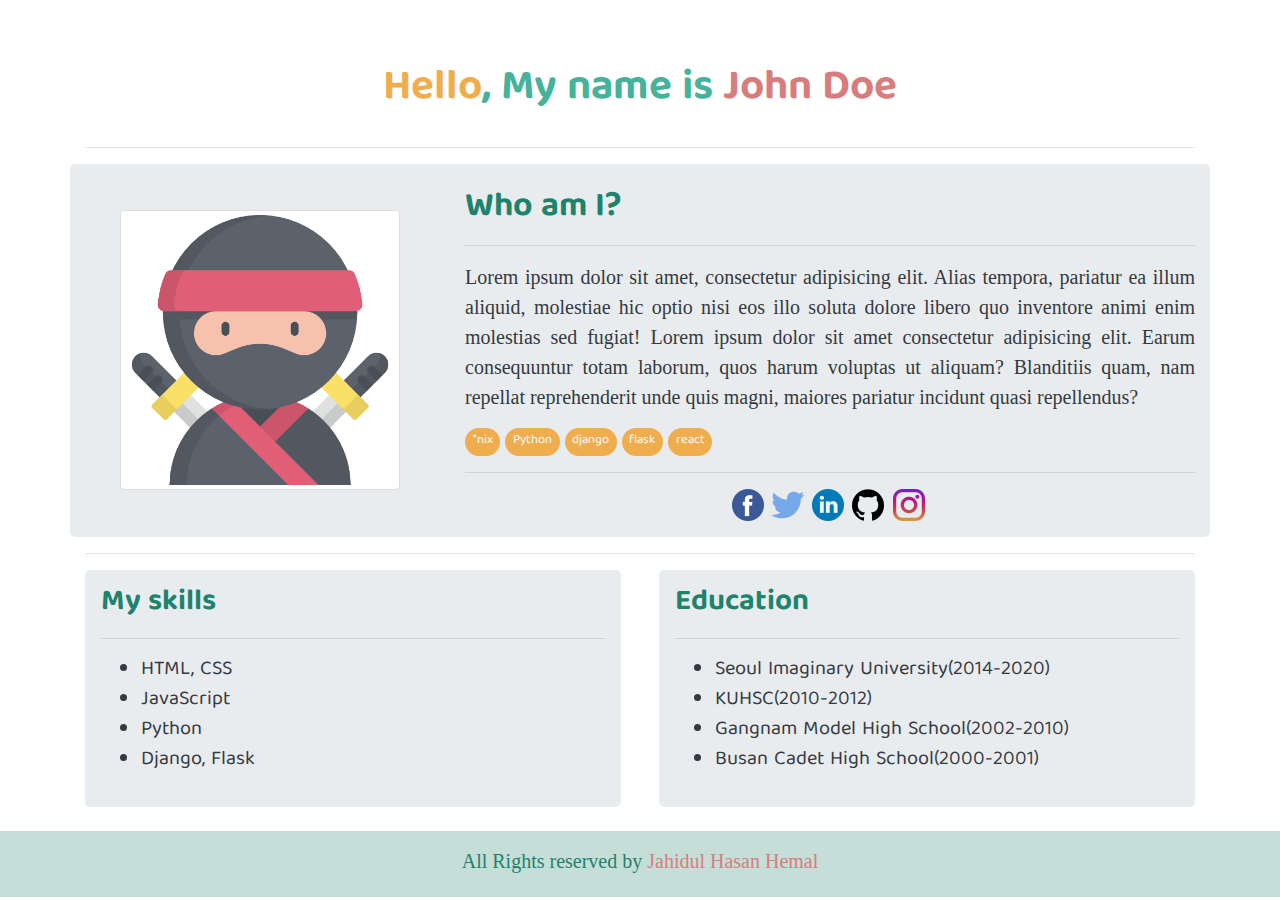
==== index.html @ 433dc4b8 "Added Favicon" ====
<!DOCTYPE html>
<html lang="en">
<head>
    <meta charset="UTF-8">
    <meta name="viewport" content="width=device-width, initial-scale=1.0">
    <title>Personal Template</title>
    <link rel="stylesheet" href="css/bootstrap.css">
    <link rel="shortcut icon" href="images/favicon.png" type="image/x-icon">
    <link href="https://fonts.googleapis.com/css2?family=Baloo+Tamma+2&display=swap" rel="stylesheet">
</head>
<body>
    

    <!-- <header>
        <nav>
          
        </nav>
    </header> -->
    
    <main class="container">
        <div class="row w-75 mx-auto mt-5 p-2">
            <h1 class="mx-auto sph3 mt-2"><span class="text-warning">Hello</span>, My name is <span class="kds">John Doe</span></h1>
        </div>
        <hr>
        <div class="row spbg pt-3">
            <div class="col-md-4 my-auto">
                <p class="text-center">
                    <img src="images/ninja.png" alt="John Doe" width="80%" height="280px" class="img-thumbnail" title="John Doe">
                </p>
            </div>
            <div class="col-md-8">
                <h2 class="mt-2 sph2"> Who am I?</h2>
                <hr>
                <p class="sptext">
                    Lorem ipsum dolor sit amet, consectetur adipisicing elit. Alias tempora, pariatur ea illum aliquid, molestiae hic optio nisi eos illo soluta dolore libero quo inventore animi enim molestias sed fugiat! Lorem ipsum dolor sit amet consectetur adipisicing elit. Earum consequuntur totam laborum, quos harum voluptas ut aliquam? Blanditiis quam, nam repellat reprehenderit unde quis magni, maiores pariatur incidunt quasi repellendus?
                </p>
                <span class="badge badge-pill badge-warning">*nix</span>
                <span class="badge badge-pill badge-warning">Python</span>
                <span class="badge badge-pill badge-warning">django</span>
                <span class="badge badge-pill badge-warning">flask</span>
                <span class="badge badge-pill badge-warning">react</span>
                <hr>
                <p class="text-center">
                    <a href="#">
                        <img src="images/facebook.png" alt="" height="32px" width="32px" class="mr-1">
                    </a> 
                    <a href="#">
                        <img src="images/twitter.png" alt="" height="32px" width="32px" class="mr-1">
                    </a> 
                    <a href="#">
                        <img src="images/linkedin.png" alt="" height="32px" width="32px" class="mr-1">
                    </a> 
                    <a href="#">
                        <img src="images/github.png" alt="" height="32px" width="32px" class="mr-1">
                    </a> 
                    <a href="#">
                        <img src="images/instagram.png" alt="" height="32px" width="32px" class="mr-1">
                    </a>    
                </p>
            </div>
        </div>
        <hr>
        <div class="row my-2 justify-content-between">
            <div class="col-md-6 mb-3">
                <div class="spbg mr-1 p-3">
                    <h3 class="sph2">My skills</h3>
                    <hr>
                    <ul class="sptext">
                        <li>HTML, CSS</li>
                        <li>JavaScript</li>
                        <li>Python</li>
                        <li>Django, Flask</li>
                    </ul>
                </div>
            </div>
            <div class="col-md-6 mb-3">
                <div class="spbg ml-1 p-3">
                    <h3 class="sph2">Education</h3>
                    <hr>
                    <ul class="sptext">
                        <li>Seoul Imaginary University(2014-2020)</li>
                        <li>KUHSC(2010-2012)</li>
                        <li>Gangnam Model High School(2002-2010)</li>
                        <li>Busan Cadet High School(2000-2001)</li>
                    </ul>
                </div>
            </div>
        </div>
        
    </main>

    <footer class="footer-bg text-center sptext">
        <p class="sph2">
            All Rights reserved by <a href="http://jhhemal.com" target="_blank">Jahidul Hasan Hemal</a>
        </p>
    </footer>

    <script src="https://code.jquery.com/jquery-3.5.1.slim.min.js" integrity="sha384-DfXdz2htPH0lsSSs5nCTpuj/zy4C+OGpamoFVy38MVBnE+IbbVYUew+OrCXaRkfj" crossorigin="anonymous"></script>
    <script src="https://cdn.jsdelivr.net/npm/popper.js@1.16.1/dist/umd/popper.min.js" integrity="sha384-9/reFTGAW83EW2RDu2S0VKaIzap3H66lZH81PoYlFhbGU+6BZp6G7niu735Sk7lN" crossorigin="anonymous"></script>
    <script src="https://stackpath.bootstrapcdn.com/bootstrap/4.5.2/js/bootstrap.min.js" integrity="sha384-B4gt1jrGC7Jh4AgTPSdUtOBvfO8shuf57BaghqFfPlYxofvL8/KUEfYiJOMMV+rV" crossorigin="anonymous"></script>
</body>
</html>
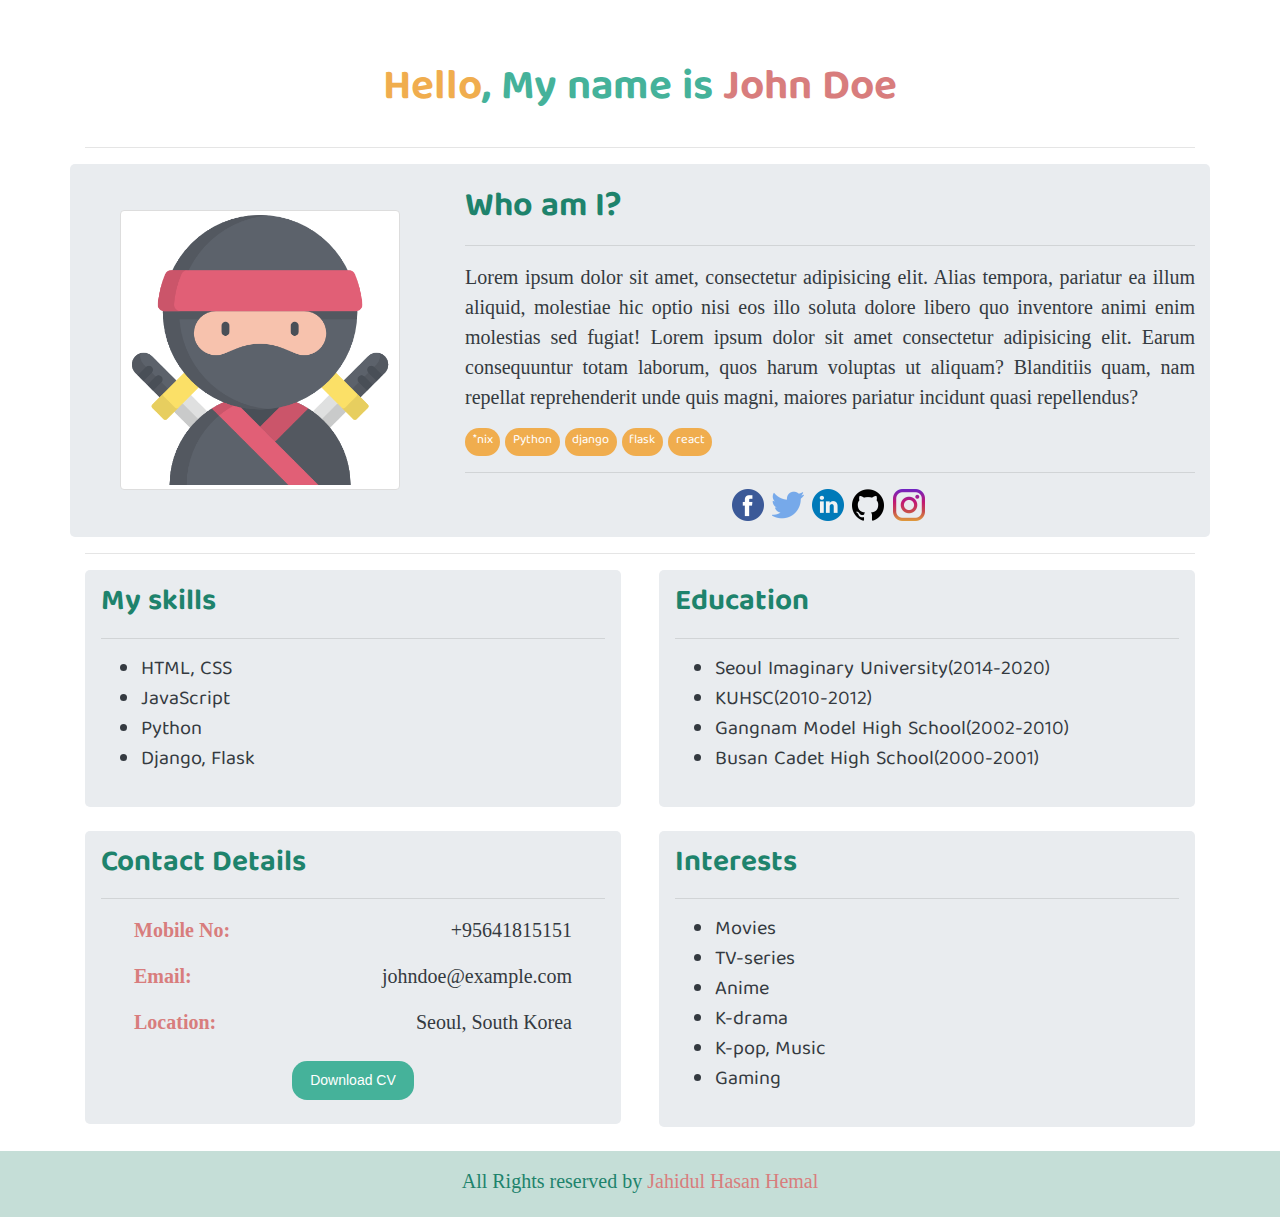
==== commit 516b797f: "Updated Contact and interest and demo image" ====
--- a/index.html
+++ b/index.html
@@ -86,6 +86,44 @@
                 </div>
             </div>
         </div>
+        <div class="row my-2 justify-content-between">
+            <div class="col-md-6 mb-3">
+                <div class="spbg mr-1 p-3">
+                    <h3 class="sph2">Contact Details</h3>
+                    <hr>
+                    <div class="row sptext px-5">
+                        <p  class="mr-auto kds"><strong>Mobile No:</strong></p>
+                        <p  class="ml-auto">+95641815151</p>
+                    </div>
+                    <div class="row sptext px-5">
+                        <p  class="mr-auto kds"><strong>Email:</strong></p>
+                        <p  class="ml-auto">johndoe@example.com</p>
+                    </div>
+                    <div class="row sptext px-5">
+                        <p  class="mr-auto kds"><strong>Location:</strong></p>
+                        <p  class="ml-auto">Seoul, South Korea</p>
+                    </div>
+                    <div class="row my-2">
+                        <a href="#" class="btn spbtn mx-auto">Download CV</a>
+                    </div>
+                    
+                </div>
+            </div>
+            <div class="col-md-6 mb-3">
+                <div class="spbg ml-1 p-3">
+                    <h3 class="sph2">Interests</h3>
+                    <hr>
+                    <ul class="sptext">
+                        <li>Movies</li>
+                        <li>TV-series</li>
+                        <li>Anime</li>
+                        <li>K-drama</li>
+                        <li>K-pop, Music</li>
+                        <li>Gaming</li>
+                    </ul>
+                </div>
+            </div>
+        </div>
         
     </main>
 
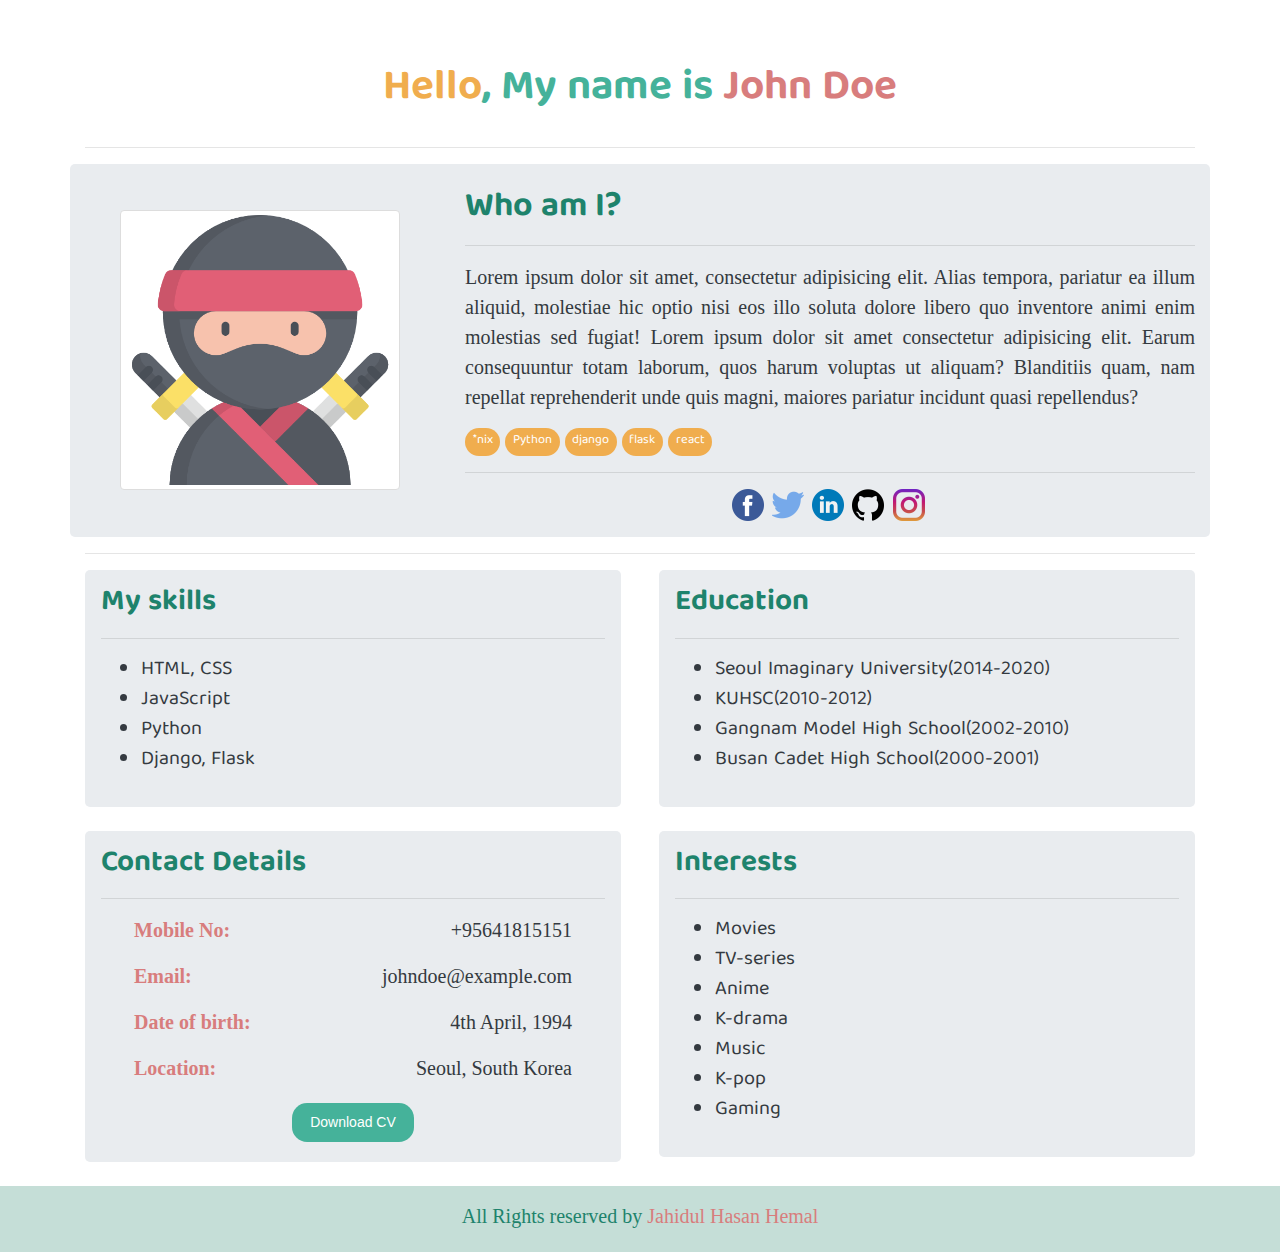
==== commit a7a86dd5: "Added date of birthday" ====
--- a/index.html
+++ b/index.html
@@ -100,10 +100,14 @@
                         <p  class="ml-auto">johndoe@example.com</p>
                     </div>
                     <div class="row sptext px-5">
+                        <p  class="mr-auto kds"><strong>Date of birth:</strong></p>
+                        <p  class="ml-auto">4th April, 1994</p>
+                    </div>
+                    <div class="row sptext px-5">
                         <p  class="mr-auto kds"><strong>Location:</strong></p>
                         <p  class="ml-auto">Seoul, South Korea</p>
                     </div>
-                    <div class="row my-2">
+                    <div class="row my-1">
                         <a href="#" class="btn spbtn mx-auto">Download CV</a>
                     </div>
                     
@@ -118,7 +122,8 @@
                         <li>TV-series</li>
                         <li>Anime</li>
                         <li>K-drama</li>
-                        <li>K-pop, Music</li>
+                        <li>Music</li>
+                        <li>K-pop</li>
                         <li>Gaming</li>
                     </ul>
                 </div>
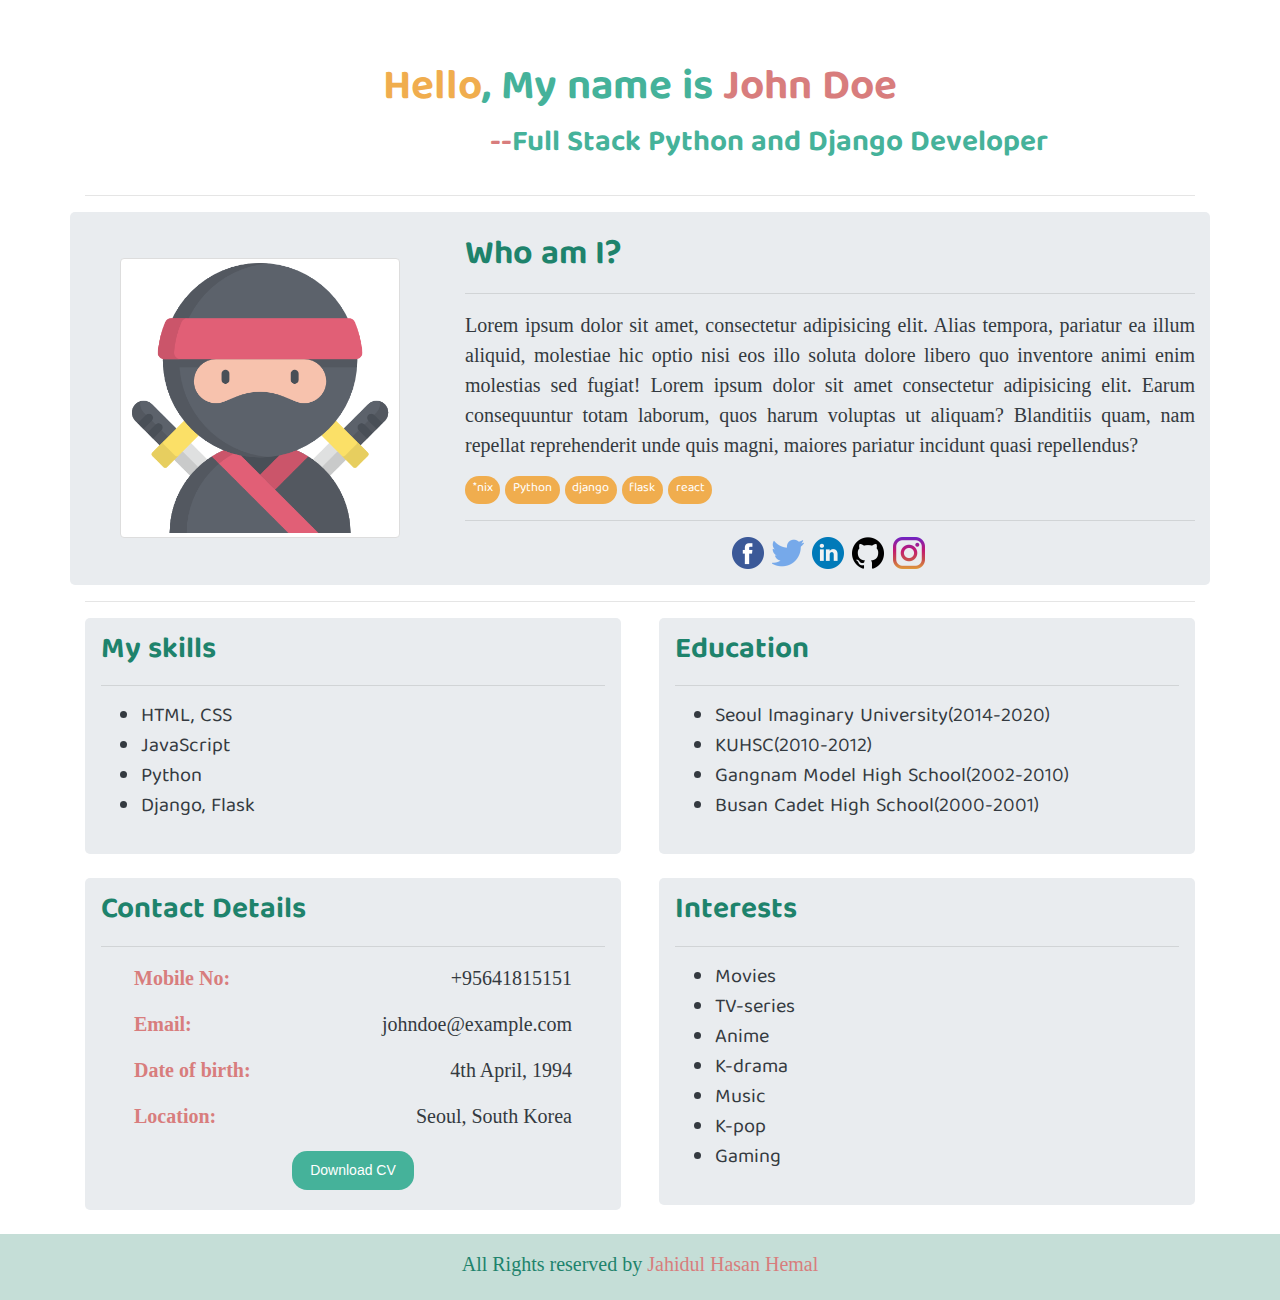
==== commit bbd2c79d: "Added stack title" ====
--- a/index.html
+++ b/index.html
@@ -20,6 +20,7 @@
     <main class="container">
         <div class="row w-75 mx-auto mt-5 p-2">
             <h1 class="mx-auto sph3 mt-2"><span class="text-warning">Hello</span>, My name is <span class="kds">John Doe</span></h1>
+            <h3 class="ml-auto sph3 mt-1"><span class="kds">--</span>Full Stack Python and Django Developer</h3>
         </div>
         <hr>
         <div class="row spbg pt-3">
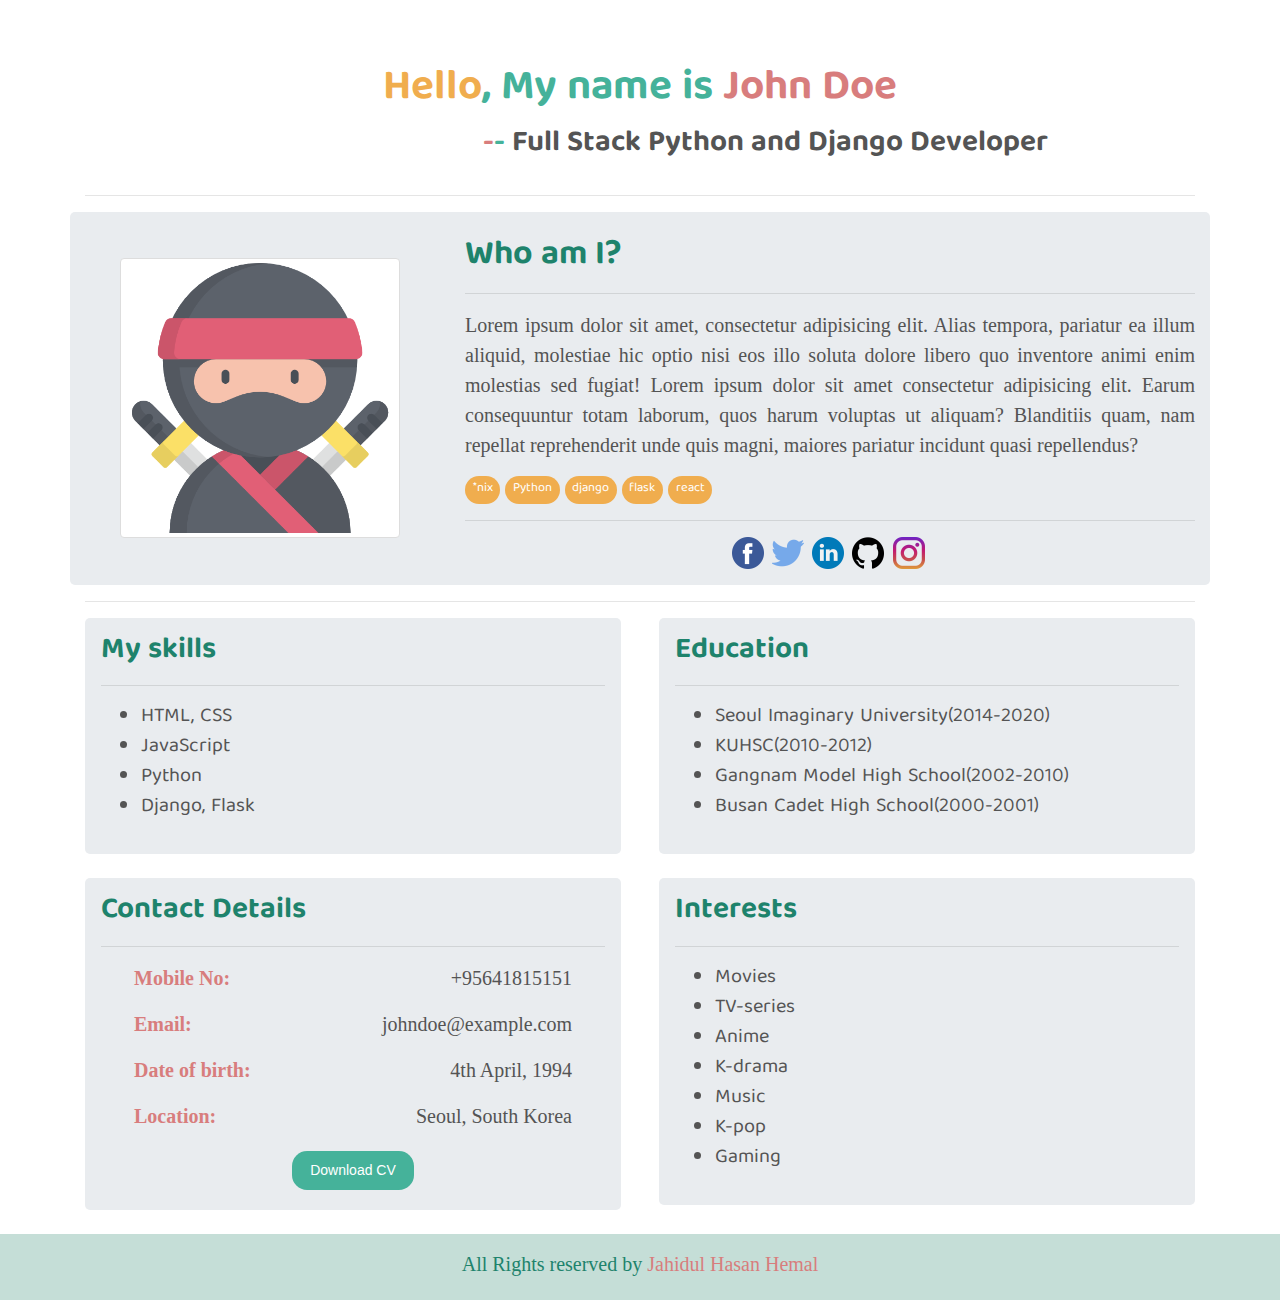
==== commit a91726ed: "update font color" ====
--- a/index.html
+++ b/index.html
@@ -3,6 +3,8 @@
 <head>
     <meta charset="UTF-8">
     <meta name="viewport" content="width=device-width, initial-scale=1.0">
+    <meta name="description" content="The portfolio of John Doe, a BD-Korean Web Designer based in Seoul, South Korea." />
+	<meta name="keywords" content="john, doe, john doe, web design, web application development, websites, python, django, flask, full stack python developer, freelance, developer" />
     <title>Personal Template</title>
     <link rel="stylesheet" href="css/bootstrap.css">
     <link rel="shortcut icon" href="images/favicon.png" type="image/x-icon">
@@ -20,7 +22,7 @@
     <main class="container">
         <div class="row w-75 mx-auto mt-5 p-2">
             <h1 class="mx-auto sph3 mt-2"><span class="text-warning">Hello</span>, My name is <span class="kds">John Doe</span></h1>
-            <h3 class="ml-auto sph3 mt-1"><span class="kds">--</span>Full Stack Python and Django Developer</h3>
+            <h3 class="ml-auto spt mt-1"><span class="kds">-</span><span class="sph3">-</span> Full Stack Python and Django Developer</h3>
         </div>
         <hr>
         <div class="row spbg pt-3">
